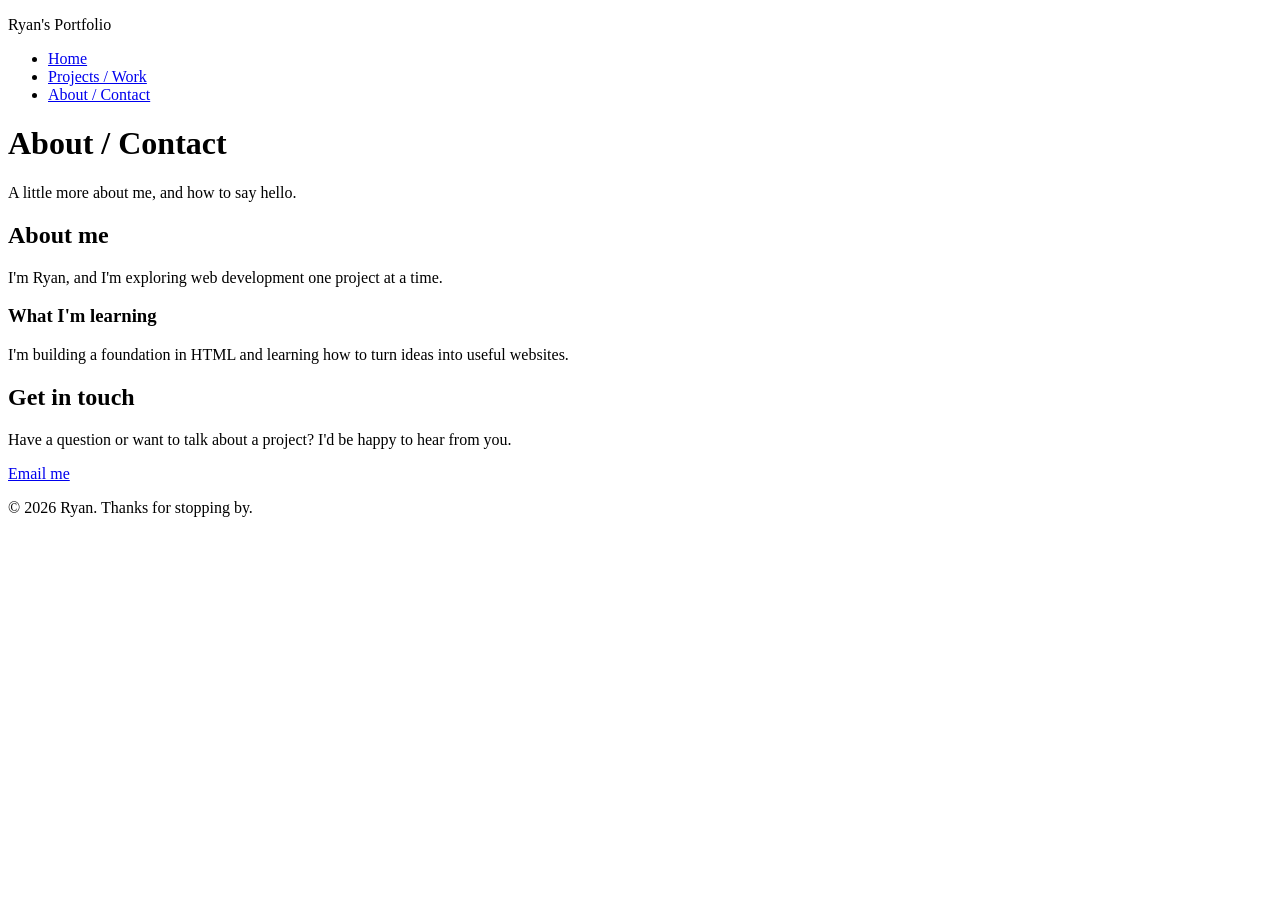
==== about.html @ 3256ff04 "added the About  and project section to my page, aswell as made a site plan.md, i also added on to t" ====
<!DOCTYPE html>
<html lang="en">
<head>
    <meta charset="UTF-8">
    <meta name="viewport" content="width=device-width, initial-scale=1.0">
    <meta name="description" content="Learn more about Ryan and find contact information.">
    <title>About / Contact | Ryan's Portfolio</title>
</head>
<body>
    <header>
        <p>Ryan's Portfolio</p>
        <nav aria-label="Main navigation">
            <ul>
                <li><a href="index.html">Home</a></li>
                <li><a href="projects.html">Projects / Work</a></li>
                <li><a href="about.html" aria-current="page">About / Contact</a></li>
            </ul>
        </nav>
    </header>

    <main>
        <header>
            <h1>About / Contact</h1>
            <p>A little more about me, and how to say hello.</p>
        </header>

        <section aria-labelledby="about-heading">
            <h2 id="about-heading">About me</h2>
            <p>I'm Ryan, and I'm exploring web development one project at a time.</p>
            <h3>What I'm learning</h3>
            <p>I'm building a foundation in HTML and learning how to turn ideas into useful websites.</p>
        </section>

        <section aria-labelledby="contact-heading">
            <h2 id="contact-heading">Get in touch</h2>
            <p>Have a question or want to talk about a project? I'd be happy to hear from you.</p>
            <p><a href="mailto:rsimyan@my.campus.edu">Email me</a></p>
        </section>
    </main>

    <footer>
        <p>&copy; 2026 Ryan. Thanks for stopping by.</p>
    </footer>
</body>
</html>
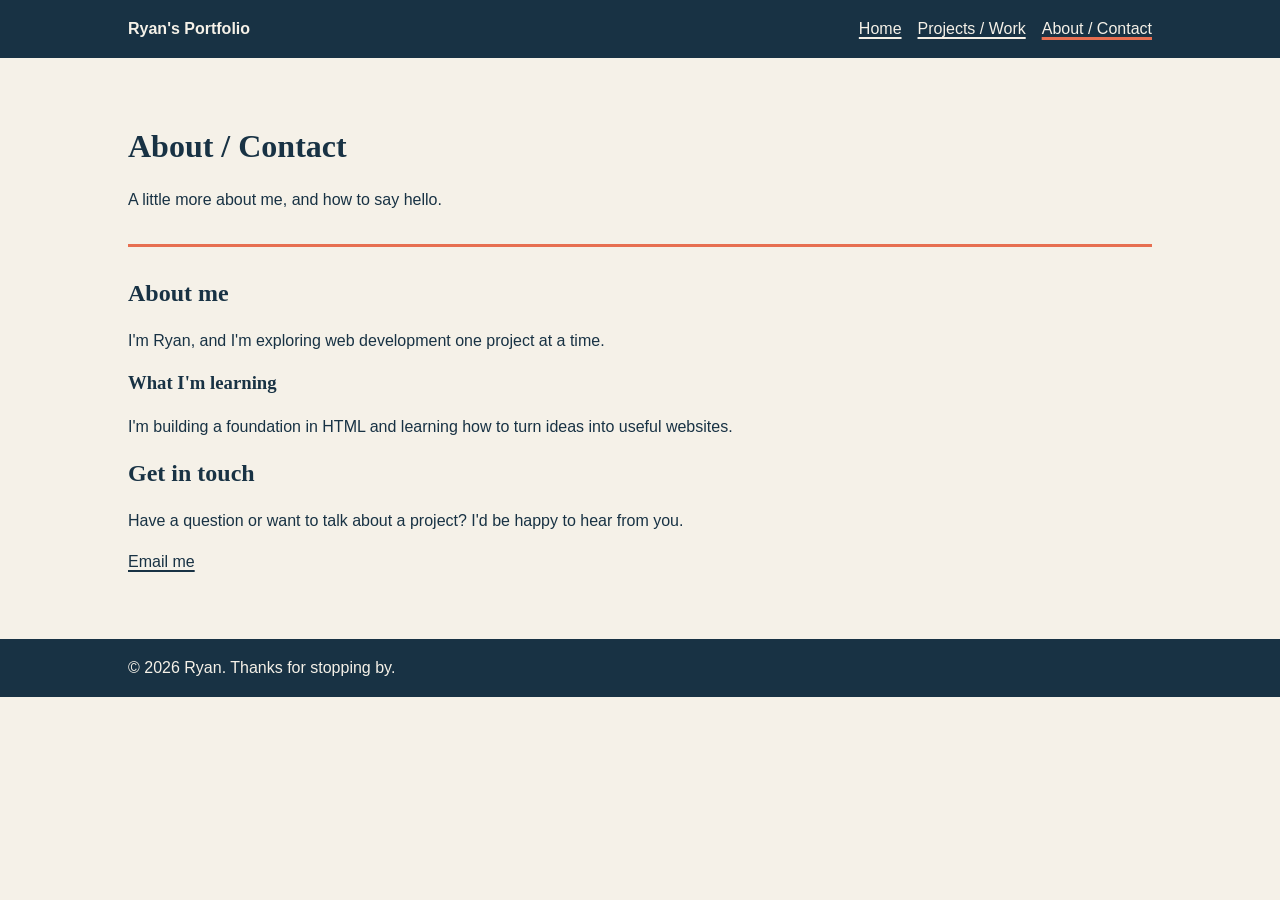
==== commit da76bc87: "added styles.css for the backgrounds and colors so i wouldnt go blind looking at my page, and the st" ====
--- a/about.html
+++ b/about.html
@@ -5,6 +5,7 @@
     <meta name="viewport" content="width=device-width, initial-scale=1.0">
     <meta name="description" content="Learn more about Ryan and find contact information.">
     <title>About / Contact | Ryan's Portfolio</title>
+    <link rel="stylesheet" href="styles.css">
 </head>
 <body>
     <header>
--- a/styles.css
+++ b/styles.css
@@ -0,0 +1,108 @@
+:root {
+    color-scheme: light;
+    --color-navy: #183244;
+    --color-cream: #F5F1E8;
+    --color-coral: #E76F51;
+}
+
+* {
+    box-sizing: border-box;
+}
+
+body {
+    min-height: 100vh;
+    margin: 0;
+    background-color: var(--color-cream);
+    color: var(--color-navy);
+    font-family: Arial, sans-serif;
+    line-height: 1.6;
+}
+
+body > header,
+body > footer {
+    background-color: var(--color-navy);
+    color: var(--color-cream);
+    padding: 1rem max(1.5rem, calc((100% - 64rem) / 2));
+}
+
+body > header {
+    display: flex;
+    align-items: center;
+    justify-content: space-between;
+    gap: 1rem;
+}
+
+body > header > p {
+    margin: 0;
+    font-weight: 700;
+}
+
+nav ul {
+    display: flex;
+    flex-wrap: wrap;
+    gap: 1rem;
+    margin: 0;
+    padding: 0;
+    list-style: none;
+}
+
+a {
+    color: var(--color-navy);
+    text-decoration-thickness: 0.1em;
+    text-underline-offset: 0.2em;
+}
+
+body > header a {
+    color: var(--color-cream);
+}
+
+a:hover,
+a[aria-current="page"] {
+    text-decoration-color: var(--color-coral);
+    text-decoration-thickness: 0.2em;
+}
+
+a:focus-visible {
+    outline: 3px solid var(--color-coral);
+    outline-offset: 3px;
+}
+
+main {
+    width: min(100% - 3rem, 64rem);
+    margin: 0 auto;
+    padding: 3rem 0;
+}
+
+main > header {
+    border-bottom: 3px solid var(--color-coral);
+    margin-bottom: 2rem;
+    padding-bottom: 1rem;
+}
+
+h1,
+h2,
+h3 {
+    font-family: Georgia, serif;
+    line-height: 1.2;
+}
+
+article {
+    margin: 1rem 0;
+    border-left: 4px solid var(--color-coral);
+    padding: 0.25rem 1rem;
+}
+
+body > footer {
+    margin-top: auto;
+}
+
+body > footer p {
+    margin: 0;
+}
+
+@media (max-width: 36rem) {
+    body > header {
+        align-items: flex-start;
+        flex-direction: column;
+    }
+}
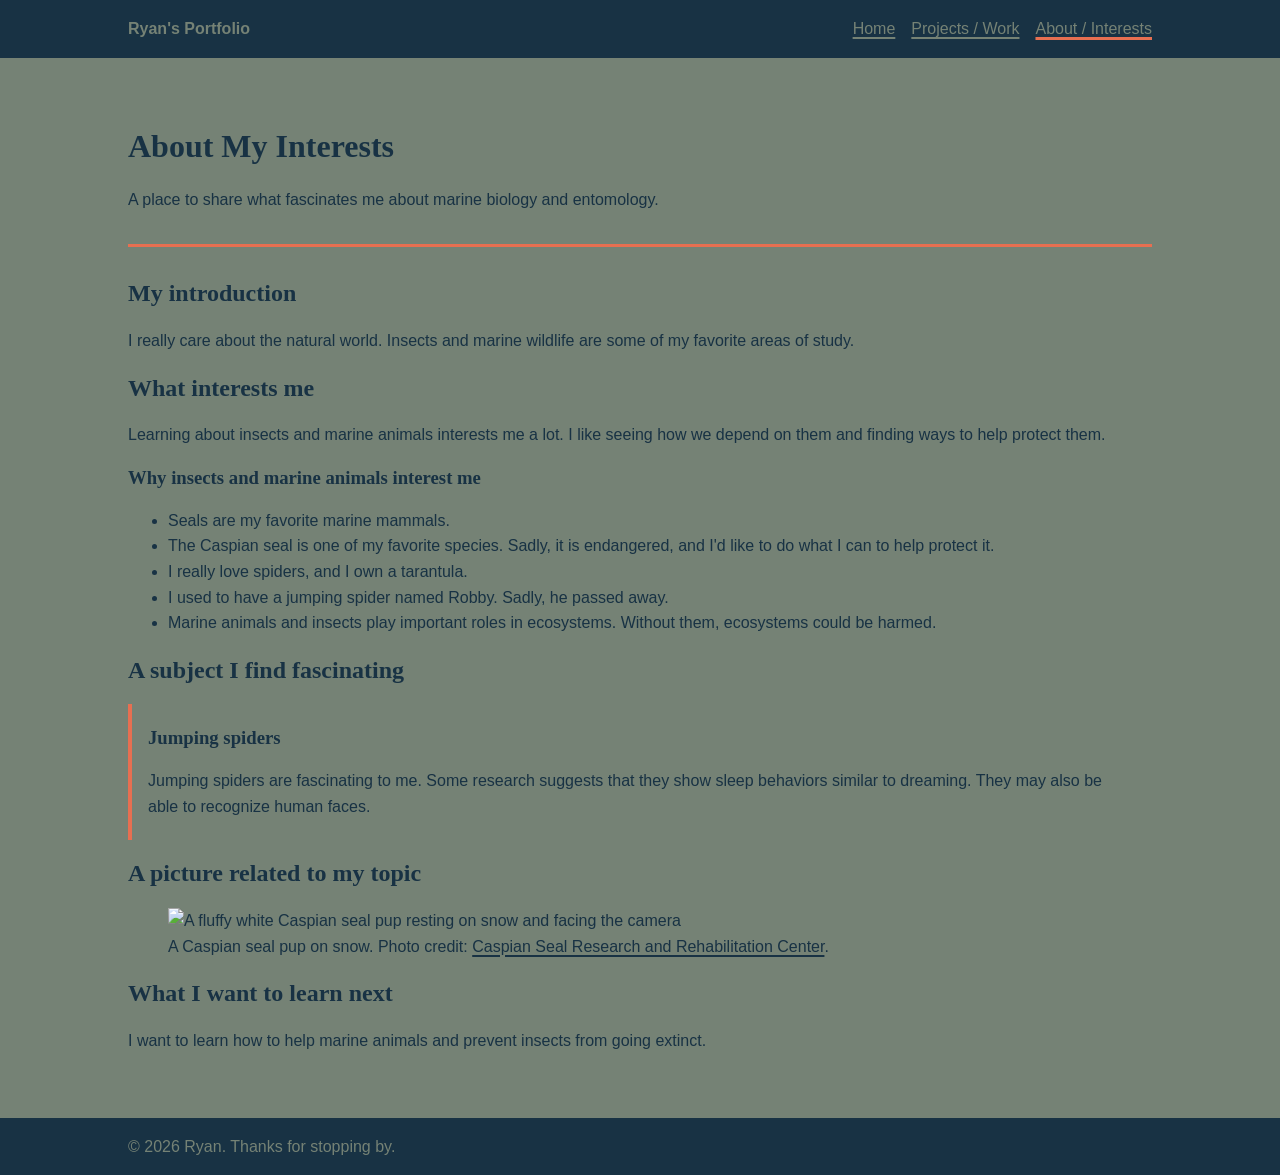
==== commit a69eff85: "added topics that interest me for homework 1" ====
--- a/about.html
+++ b/about.html
@@ -3,8 +3,8 @@
 <head>
     <meta charset="UTF-8">
     <meta name="viewport" content="width=device-width, initial-scale=1.0">
-    <meta name="description" content="Learn more about Ryan and find contact information.">
-    <title>About / Contact | Ryan's Portfolio</title>
+    <meta name="description" content="An introduction to Ryan's interests in marine biology and entomology.">
+    <title>About My Interests | Ryan's Portfolio</title>
     <link rel="stylesheet" href="styles.css">
 </head>
 <body>
@@ -14,28 +14,54 @@
             <ul>
                 <li><a href="index.html">Home</a></li>
                 <li><a href="projects.html">Projects / Work</a></li>
-                <li><a href="about.html" aria-current="page">About / Contact</a></li>
+                <li><a href="about.html" aria-current="page">About / Interests</a></li>
             </ul>
         </nav>
     </header>
 
     <main>
         <header>
-            <h1>About / Contact</h1>
-            <p>A little more about me, and how to say hello.</p>
+            <h1>About My Interests</h1>
+            <p>A place to share what fascinates me about marine biology and entomology.</p>
         </header>
 
-        <section aria-labelledby="about-heading">
-            <h2 id="about-heading">About me</h2>
-            <p>I'm Ryan, and I'm exploring web development one project at a time.</p>
-            <h3>What I'm learning</h3>
-            <p>I'm building a foundation in HTML and learning how to turn ideas into useful websites.</p>
+        <section aria-labelledby="introduction-heading">
+            <h2 id="introduction-heading">My introduction</h2>
+            <p>I really care about the natural world. Insects and marine wildlife are some of my favorite areas of study.</p>
         </section>
 
-        <section aria-labelledby="contact-heading">
-            <h2 id="contact-heading">Get in touch</h2>
-            <p>Have a question or want to talk about a project? I'd be happy to hear from you.</p>
-            <p><a href="mailto:rsimyan@my.campus.edu">Email me</a></p>
+        <section aria-labelledby="interest-heading">
+            <h2 id="interest-heading">What interests me</h2>
+            <p>Learning about insects and marine animals interests me a lot. I like seeing how we depend on them and finding ways to help protect them.</p>
+            <h3>Why insects and marine animals interest me</h3>
+            <ul>
+                <li>Seals are my favorite marine mammals.</li>
+                <li>The Caspian seal is one of my favorite species. Sadly, it is endangered, and I'd like to do what I can to help protect it.</li>
+                <li>I really love spiders, and I own a tarantula.</li>
+                <li>I used to have a jumping spider named Robby. Sadly, he passed away.</li>
+                <li>Marine animals and insects play important roles in ecosystems. Without them, ecosystems could be harmed.</li>
+            </ul>
+        </section>
+
+        <section aria-labelledby="subject-heading">
+            <h2 id="subject-heading">A subject I find fascinating</h2>
+            <article>
+                <h3>Jumping spiders</h3>
+                <p>Jumping spiders are fascinating to me. Some research suggests that they show sleep behaviors similar to dreaming. They may also be able to recognize human faces.</p>
+            </article>
+        </section>
+
+        <section aria-labelledby="image-heading">
+            <h2 id="image-heading">A picture related to my topic</h2>
+            <figure>
+                <img src="https://caspiansealrrc.com/wp-content/uploads/elementor/thumbs/amankulovj_20190206_04796-scaled-qybb0w1grorsxr3olv8qrd0wjtfz9mwf115luxwfu4.jpg" alt="A fluffy white Caspian seal pup resting on snow and facing the camera">
+                <figcaption>A Caspian seal pup on snow. Photo credit: <a href="https://caspiansealrrc.com/">Caspian Seal Research and Rehabilitation Center</a>.</figcaption>
+            </figure>
+        </section>
+
+        <section aria-labelledby="sources-heading">
+            <h2 id="sources-heading">What I want to learn next</h2>
+            <p>I want to learn how to help marine animals and prevent insects from going extinct.</p>
         </section>
     </main>
 
--- a/styles.css
+++ b/styles.css
@@ -1,7 +1,7 @@
 :root {
     color-scheme: light;
     --color-navy: #183244;
-    --color-cream: #F5F1E8;
+    --color-greenish: #758275;
     --color-coral: #E76F51;
 }
 
@@ -12,7 +12,7 @@
 body {
     min-height: 100vh;
     margin: 0;
-    background-color: var(--color-cream);
+    background-color: var(--color-greenish);
     color: var(--color-navy);
     font-family: Arial, sans-serif;
     line-height: 1.6;
@@ -21,7 +21,7 @@
 body > header,
 body > footer {
     background-color: var(--color-navy);
-    color: var(--color-cream);
+    color: var(--color-greenish);
     padding: 1rem max(1.5rem, calc((100% - 64rem) / 2));
 }
 
@@ -53,7 +53,7 @@
 }
 
 body > header a {
-    color: var(--color-cream);
+    color: var(--color-greenish);
 }
 
 a:hover,
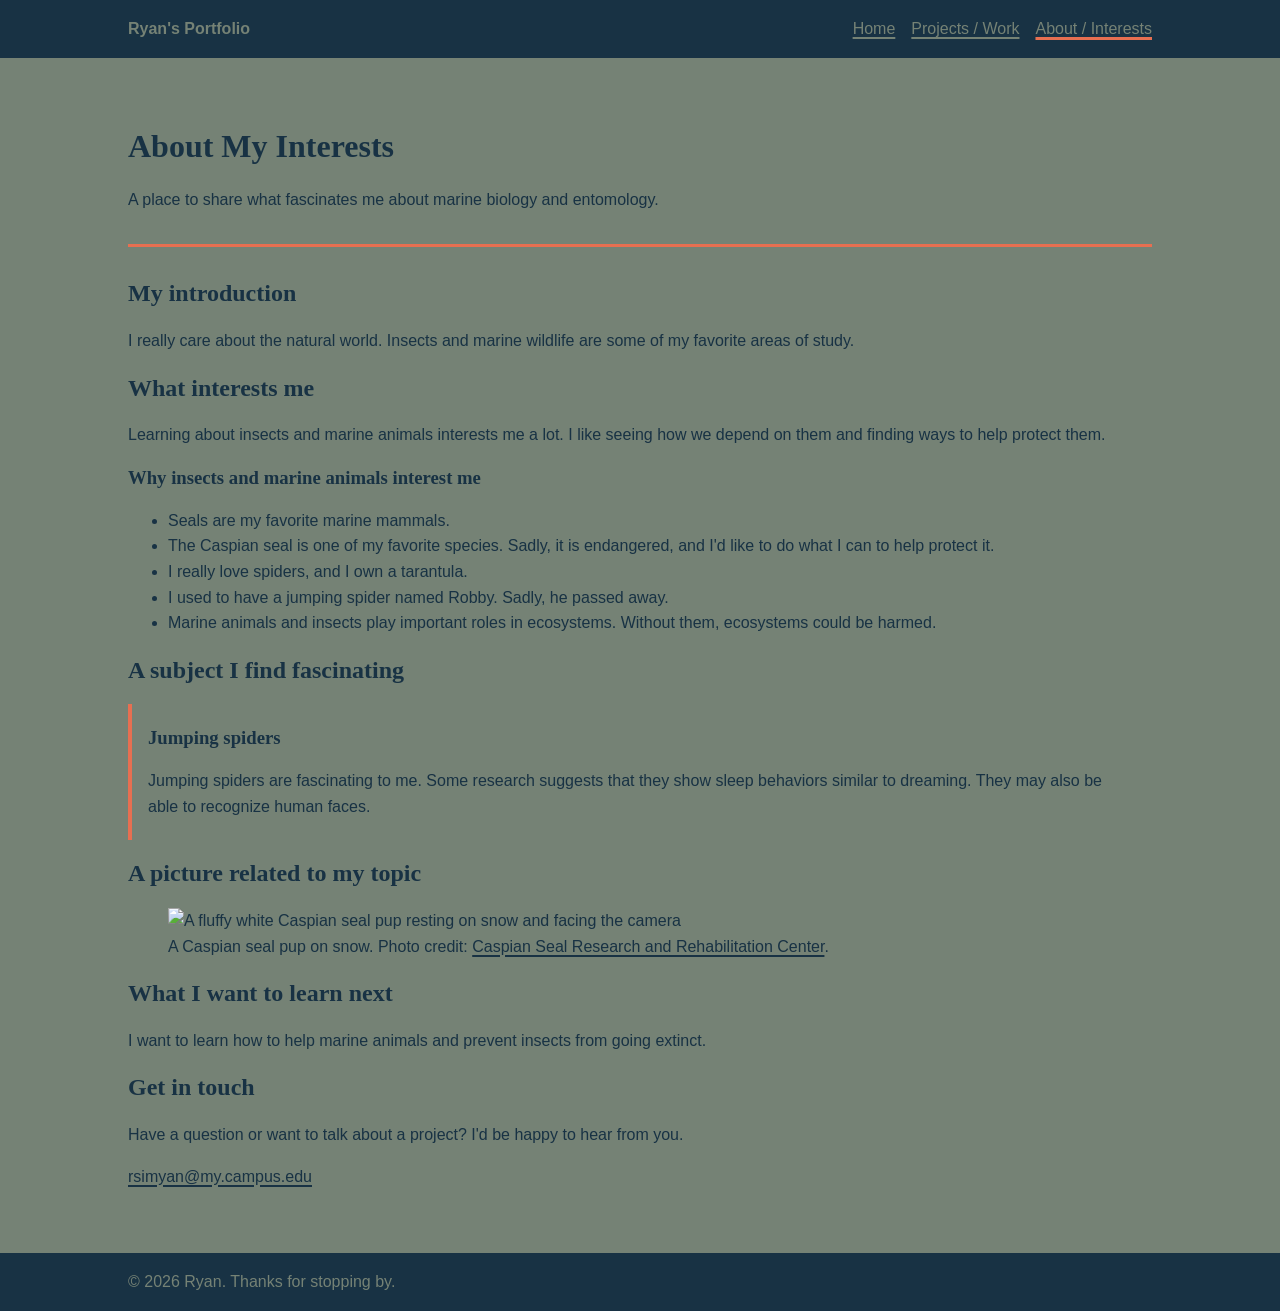
==== commit b5187df3: "changed up the title a little bit, and readded how to contact me" ====
--- a/about.html
+++ b/about.html
@@ -4,7 +4,7 @@
     <meta charset="UTF-8">
     <meta name="viewport" content="width=device-width, initial-scale=1.0">
     <meta name="description" content="An introduction to Ryan's interests in marine biology and entomology.">
-    <title>About My Interests | Ryan's Portfolio</title>
+    <title>About My Interests | Ryan's Page</title>
     <link rel="stylesheet" href="styles.css">
 </head>
 <body>
@@ -63,6 +63,12 @@
             <h2 id="sources-heading">What I want to learn next</h2>
             <p>I want to learn how to help marine animals and prevent insects from going extinct.</p>
         </section>
+
+        <section aria-labelledby="contact-heading">
+            <h2 id="contact-heading">Get in touch</h2>
+            <p>Have a question or want to talk about a project? I'd be happy to hear from you.</p>
+            <p><a href="mailto:rsimyan@my.campus.edu">rsimyan@my.campus.edu</a></p>
+        </section>
     </main>
 
     <footer>
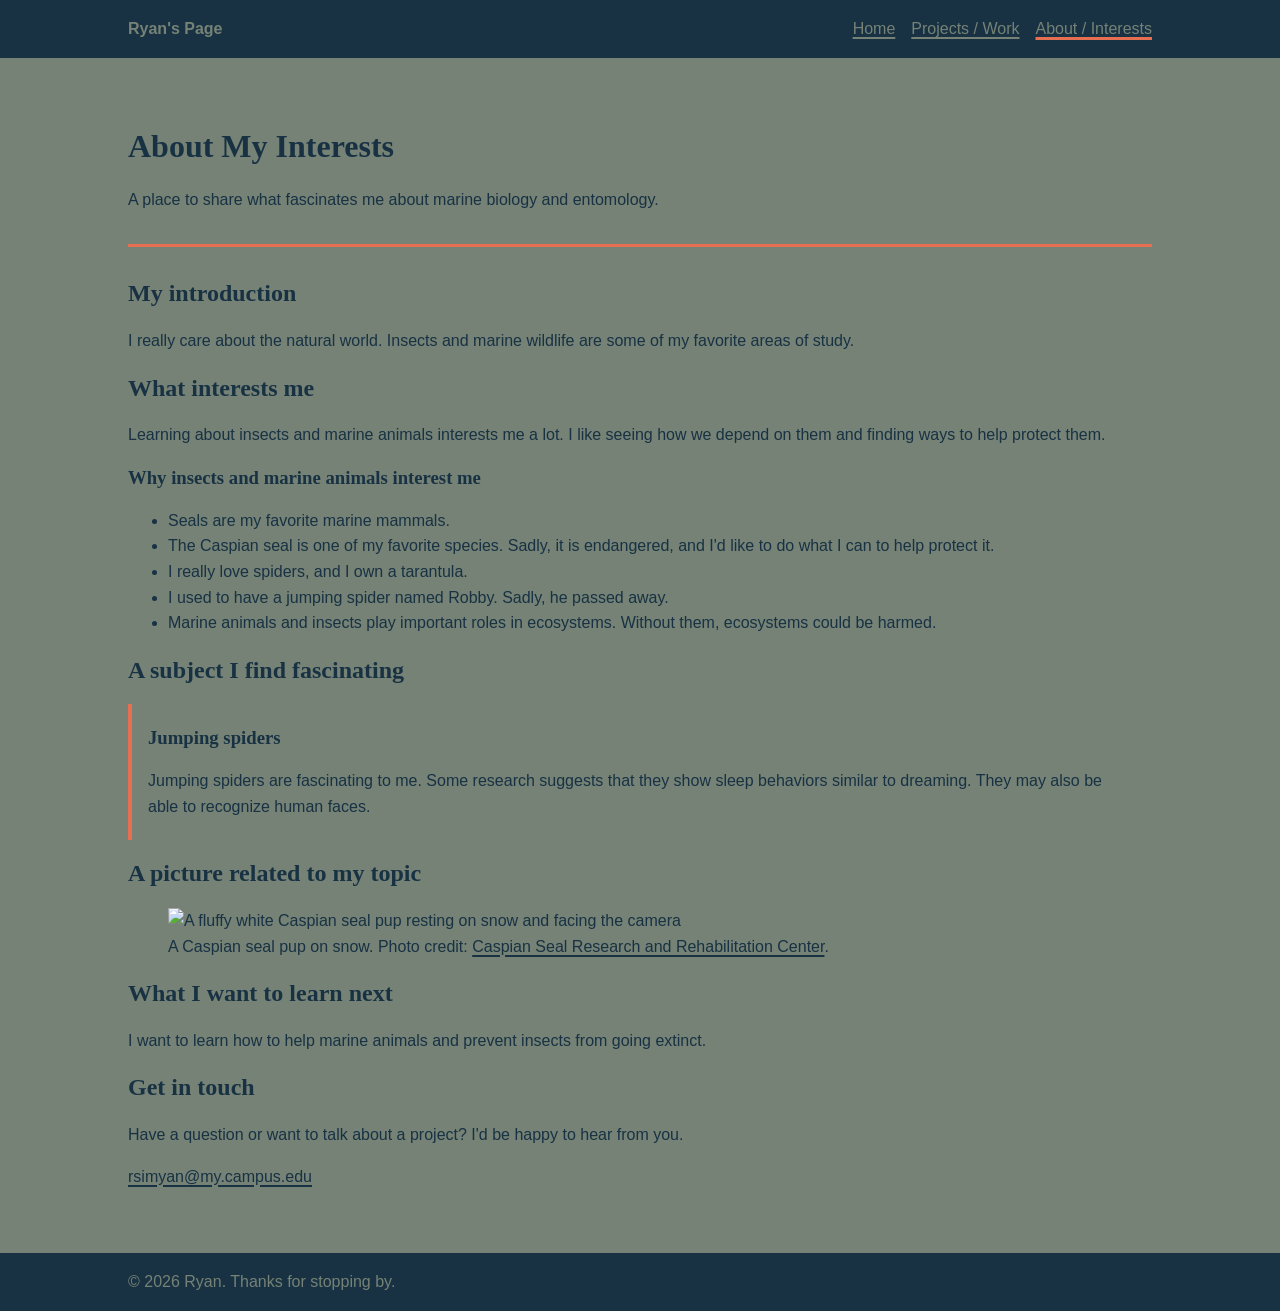
==== commit dee79914: "changed a few headers to say Ryans page instead of Ryans portfolio since this page will be a persona" ====
--- a/about.html
+++ b/about.html
@@ -9,7 +9,7 @@
 </head>
 <body>
     <header>
-        <p>Ryan's Portfolio</p>
+        <p>Ryan's Page</p>
         <nav aria-label="Main navigation">
             <ul>
                 <li><a href="index.html">Home</a></li>
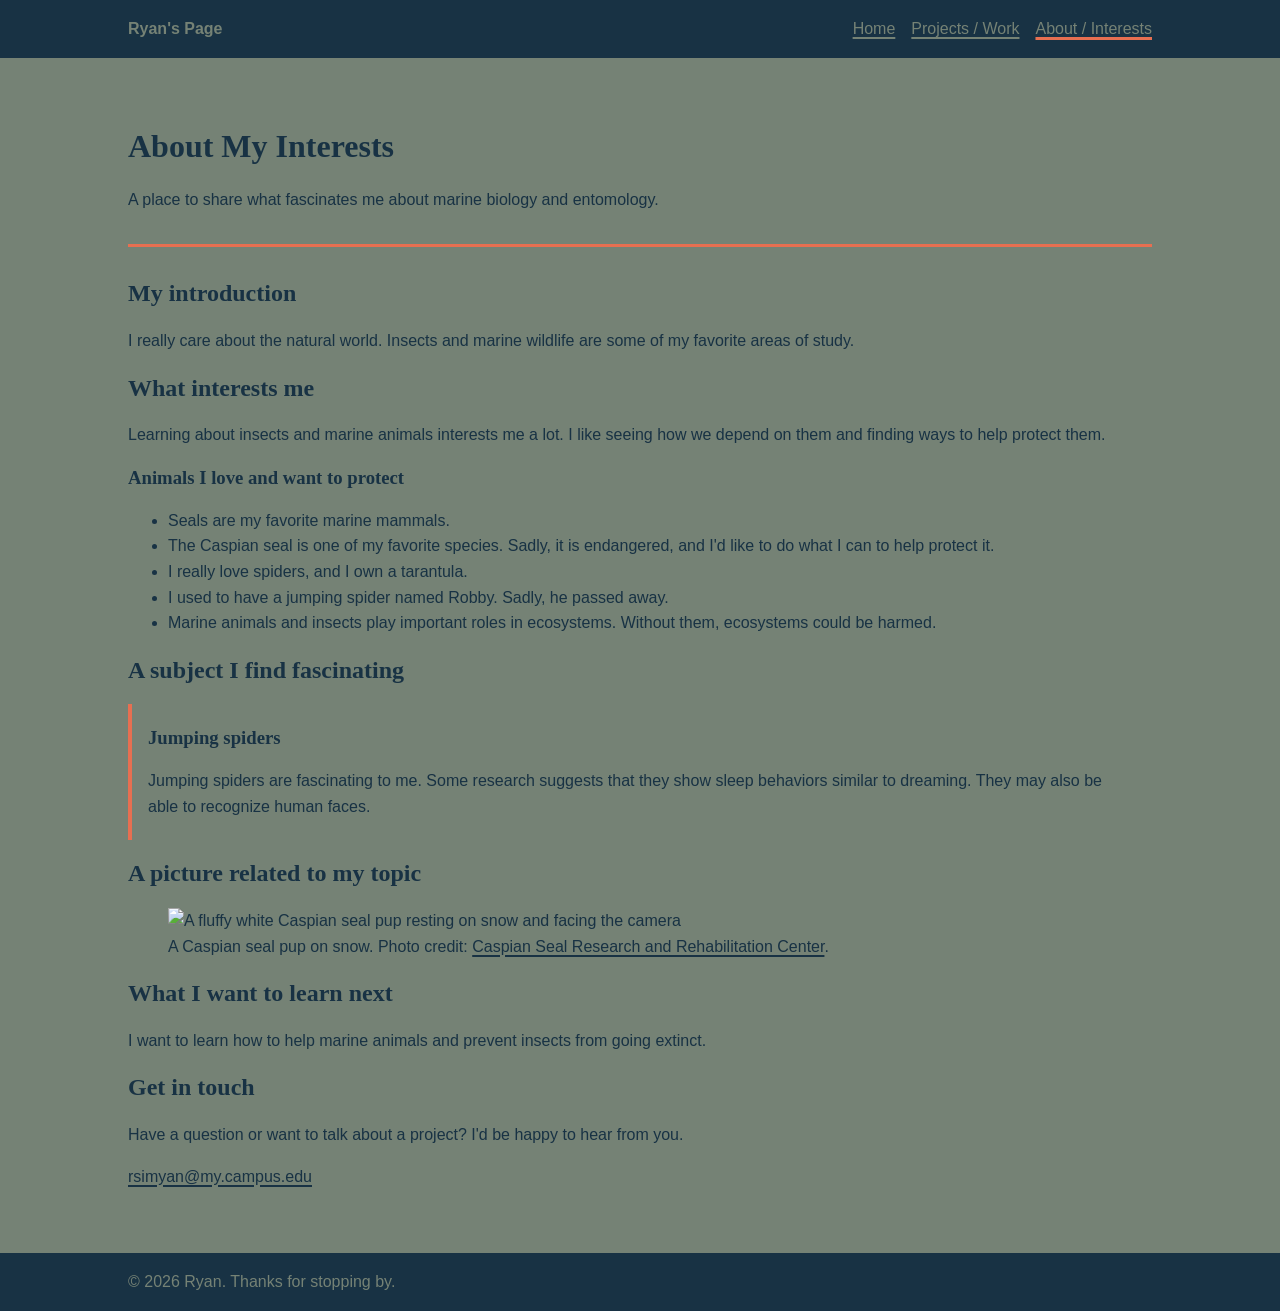
==== commit 5b5da96e: "made the bullet point header better fitted to what i wrote" ====
--- a/about.html
+++ b/about.html
@@ -33,7 +33,7 @@
         <section aria-labelledby="interest-heading">
             <h2 id="interest-heading">What interests me</h2>
             <p>Learning about insects and marine animals interests me a lot. I like seeing how we depend on them and finding ways to help protect them.</p>
-            <h3>Why insects and marine animals interest me</h3>
+            <h3>Animals I love and want to protect</h3>
             <ul>
                 <li>Seals are my favorite marine mammals.</li>
                 <li>The Caspian seal is one of my favorite species. Sadly, it is endangered, and I'd like to do what I can to help protect it.</li>
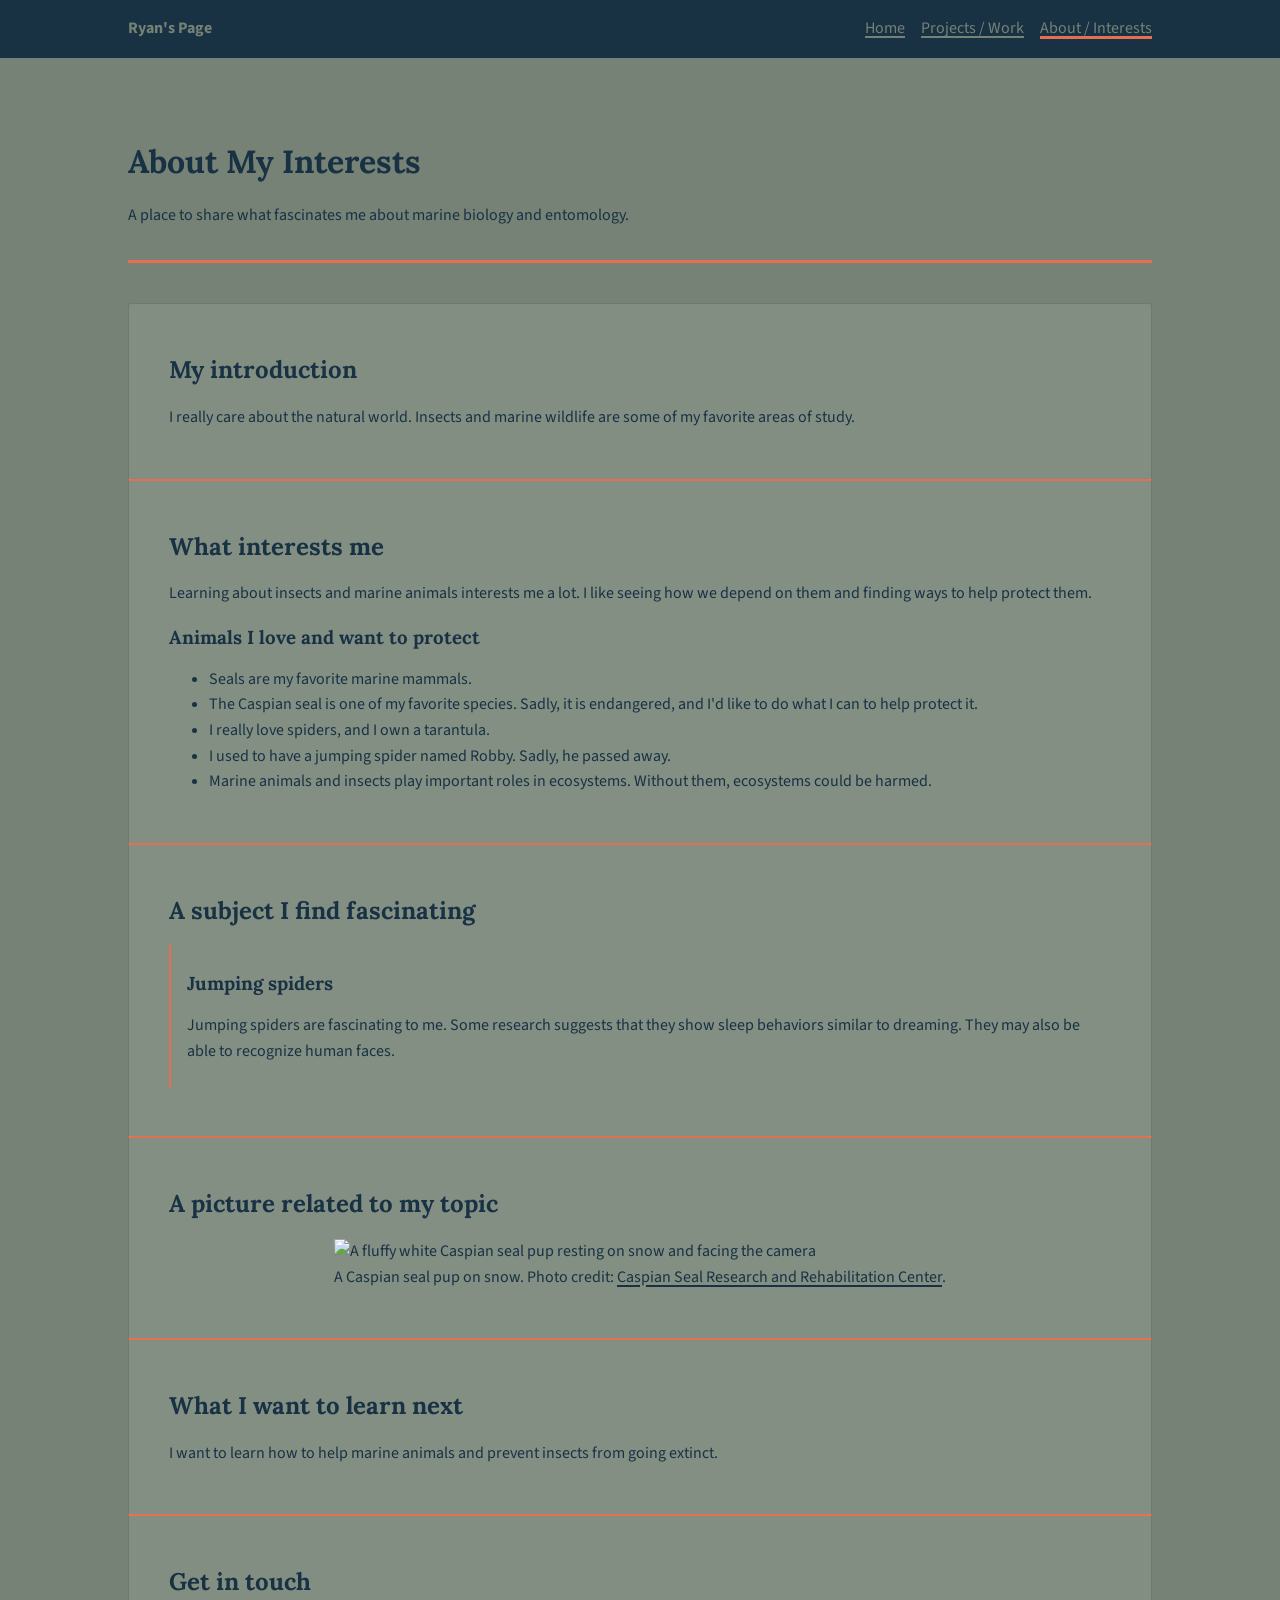
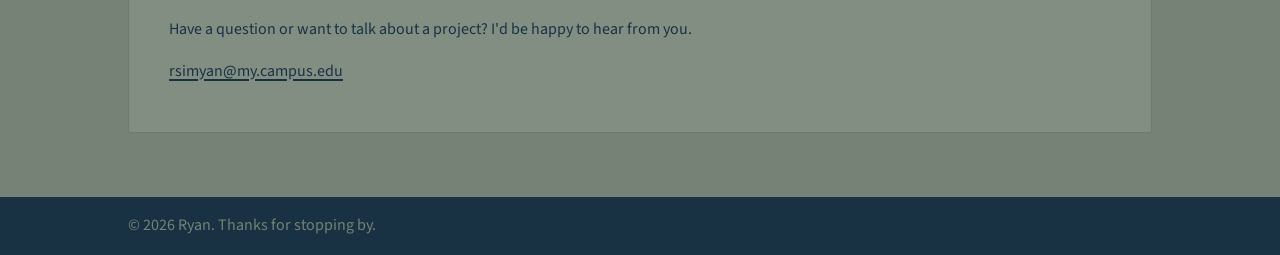
==== commit eef86fbc: "added fonting, and added consistent 8px spacing" ====
--- a/about.html
+++ b/about.html
@@ -5,6 +5,9 @@
     <meta name="viewport" content="width=device-width, initial-scale=1.0">
     <meta name="description" content="An introduction to Ryan's interests in marine biology and entomology.">
     <title>About My Interests | Ryan's Page</title>
+    <link rel="preconnect" href="https://fonts.googleapis.com">
+    <link rel="preconnect" href="https://fonts.gstatic.com" crossorigin>
+    <link href="https://fonts.googleapis.com/css2?family=Lora:wght@400;700&family=Source+Sans+3:wght@400;600;700&display=swap" rel="stylesheet">
     <link rel="stylesheet" href="styles.css">
 </head>
 <body>
--- a/styles.css
+++ b/styles.css
@@ -3,6 +3,16 @@
     --color-navy: #183244;
     --color-greenish: #758275;
     --color-coral: #E76F51;
+    --font-body: "Source Sans 3", Arial, sans-serif;
+    --font-heading: "Lora", Georgia, serif;
+    --space-1: 0.5rem;
+    --space-2: 1rem;
+    --space-3: 1.5rem;
+    --space-4: 2rem;
+    --space-5: 2.5rem;
+    --space-6: 3rem;
+    --space-7: 3.5rem;
+    --space-8: 4rem;
 }
 
 * {
@@ -14,7 +24,7 @@
     margin: 0;
     background-color: var(--color-greenish);
     color: var(--color-navy);
-    font-family: Arial, sans-serif;
+    font-family: var(--font-body);
     line-height: 1.6;
 }
 
@@ -22,14 +32,14 @@
 body > footer {
     background-color: var(--color-navy);
     color: var(--color-greenish);
-    padding: 1rem max(1.5rem, calc((100% - 64rem) / 2));
+    padding: var(--space-2) max(var(--space-3), calc((100% - 64rem) / 2));
 }
 
 body > header {
     display: flex;
     align-items: center;
     justify-content: space-between;
-    gap: 1rem;
+    gap: var(--space-2);
 }
 
 body > header > p {
@@ -40,7 +50,7 @@
 nav ul {
     display: flex;
     flex-wrap: wrap;
-    gap: 1rem;
+    gap: var(--space-2);
     margin: 0;
     padding: 0;
     list-style: none;
@@ -68,28 +78,92 @@
 }
 
 main {
-    width: min(100% - 3rem, 64rem);
+    width: min(100% - var(--space-6), 64rem);
     margin: 0 auto;
-    padding: 3rem 0;
+    padding: var(--space-6) 0;
 }
 
 main > header {
     border-bottom: 3px solid var(--color-coral);
-    margin-bottom: 2rem;
-    padding-bottom: 1rem;
+    margin-bottom: var(--space-4);
+    padding-bottom: var(--space-2);
+}
+
+main > section {
+    margin: 0;
+    border-right: 1px solid rgb(24 50 68 / 22%);
+    border-left: 1px solid rgb(24 50 68 / 22%);
+    padding: var(--space-2) var(--space-3);
+    background-color: rgb(255 255 255 / 10%);
+}
+
+main > section:first-of-type {
+    border-top: 1px solid rgb(24 50 68 / 22%);
+    border-radius: 0.2rem 0.2rem 0 0;
+}
+
+main > section + section {
+    border-top: 2px solid var(--color-coral);
+}
+
+main > section:last-of-type {
+    border-bottom: 1px solid rgb(24 50 68 / 22%);
+    border-radius: 0 0 0.2rem 0.2rem;
+}
+
+.welcome {
+    margin-bottom: 0;
+}
+
+#welcome-heading {
+    text-decoration: underline;
+    text-decoration-color: var(--color-coral);
+    text-decoration-thickness: 0.15em;
+    text-underline-offset: 0.2em;
+}
+
+.button {
+    display: inline-block;
+    border-bottom: 2px solid var(--color-coral);
+    padding: var(--space-1) 0;
+    font-weight: 700;
+    text-decoration: none;
+}
+
+.button:hover {
+    border-bottom-color: var(--color-navy);
 }
 
 h1,
 h2,
 h3 {
-    font-family: Georgia, serif;
+    font-family: var(--font-heading);
     line-height: 1.2;
 }
 
 article {
-    margin: 1rem 0;
-    border-left: 4px solid var(--color-coral);
-    padding: 0.25rem 1rem;
+    margin: var(--space-2) 0;
+    border-left: 2px solid var(--color-coral);
+    padding: var(--space-1) var(--space-2);
+}
+
+.project-card {
+    padding: var(--space-1) var(--space-2);
+}
+
+.project-grid {
+    display: grid;
+    grid-template-columns: minmax(0, 1fr);
+    gap: var(--space-3);
+}
+
+.project-grid > section {
+    min-width: 0;
+    margin: 0;
+    border: 1px solid rgb(24 50 68 / 22%);
+    border-radius: 0.2rem;
+    padding: var(--space-2) var(--space-3);
+    background-color: rgb(255 255 255 / 10%);
 }
 
 body > footer {
@@ -98,6 +172,23 @@
 
 body > footer p {
     margin: 0;
+}
+
+img {
+    display: block;
+    max-width: 100%;
+    height: auto;
+    margin-inline: auto;
+}
+
+main > section[aria-labelledby="image-heading"] figure {
+    width: fit-content;
+    max-width: 100%;
+    margin-inline: auto;
+}
+
+main > section[aria-labelledby="image-heading"] figcaption {
+    text-align: center;
 }
 
 @media (max-width: 36rem) {
@@ -105,4 +196,51 @@
         align-items: flex-start;
         flex-direction: column;
     }
-}+}
+
+@media (min-width: 36rem) and (max-width: 64rem) {
+    body > header {
+        padding-inline: var(--space-4);
+    }
+
+    nav ul {
+        gap: var(--space-3);
+    }
+
+    main {
+        width: min(100% - var(--space-8), 58rem);
+        padding-block: var(--space-7);
+    }
+
+    main > section {
+        padding: var(--space-3) var(--space-4);
+    }
+
+    .project-grid > section {
+        padding: var(--space-3) var(--space-4);
+    }
+}
+
+@media (min-width: 64rem) {
+    main {
+        padding-block: var(--space-8);
+    }
+
+    main > header {
+        margin-bottom: var(--space-5);
+    }
+
+    main > section {
+        padding: var(--space-4) var(--space-5);
+    }
+
+    .project-grid > section {
+        padding: var(--space-4) var(--space-5);
+    }
+}
+
+@media (min-width: 36rem) {
+    .project-grid {
+        grid-template-columns: repeat(2, minmax(0, 1fr));
+    }
+}
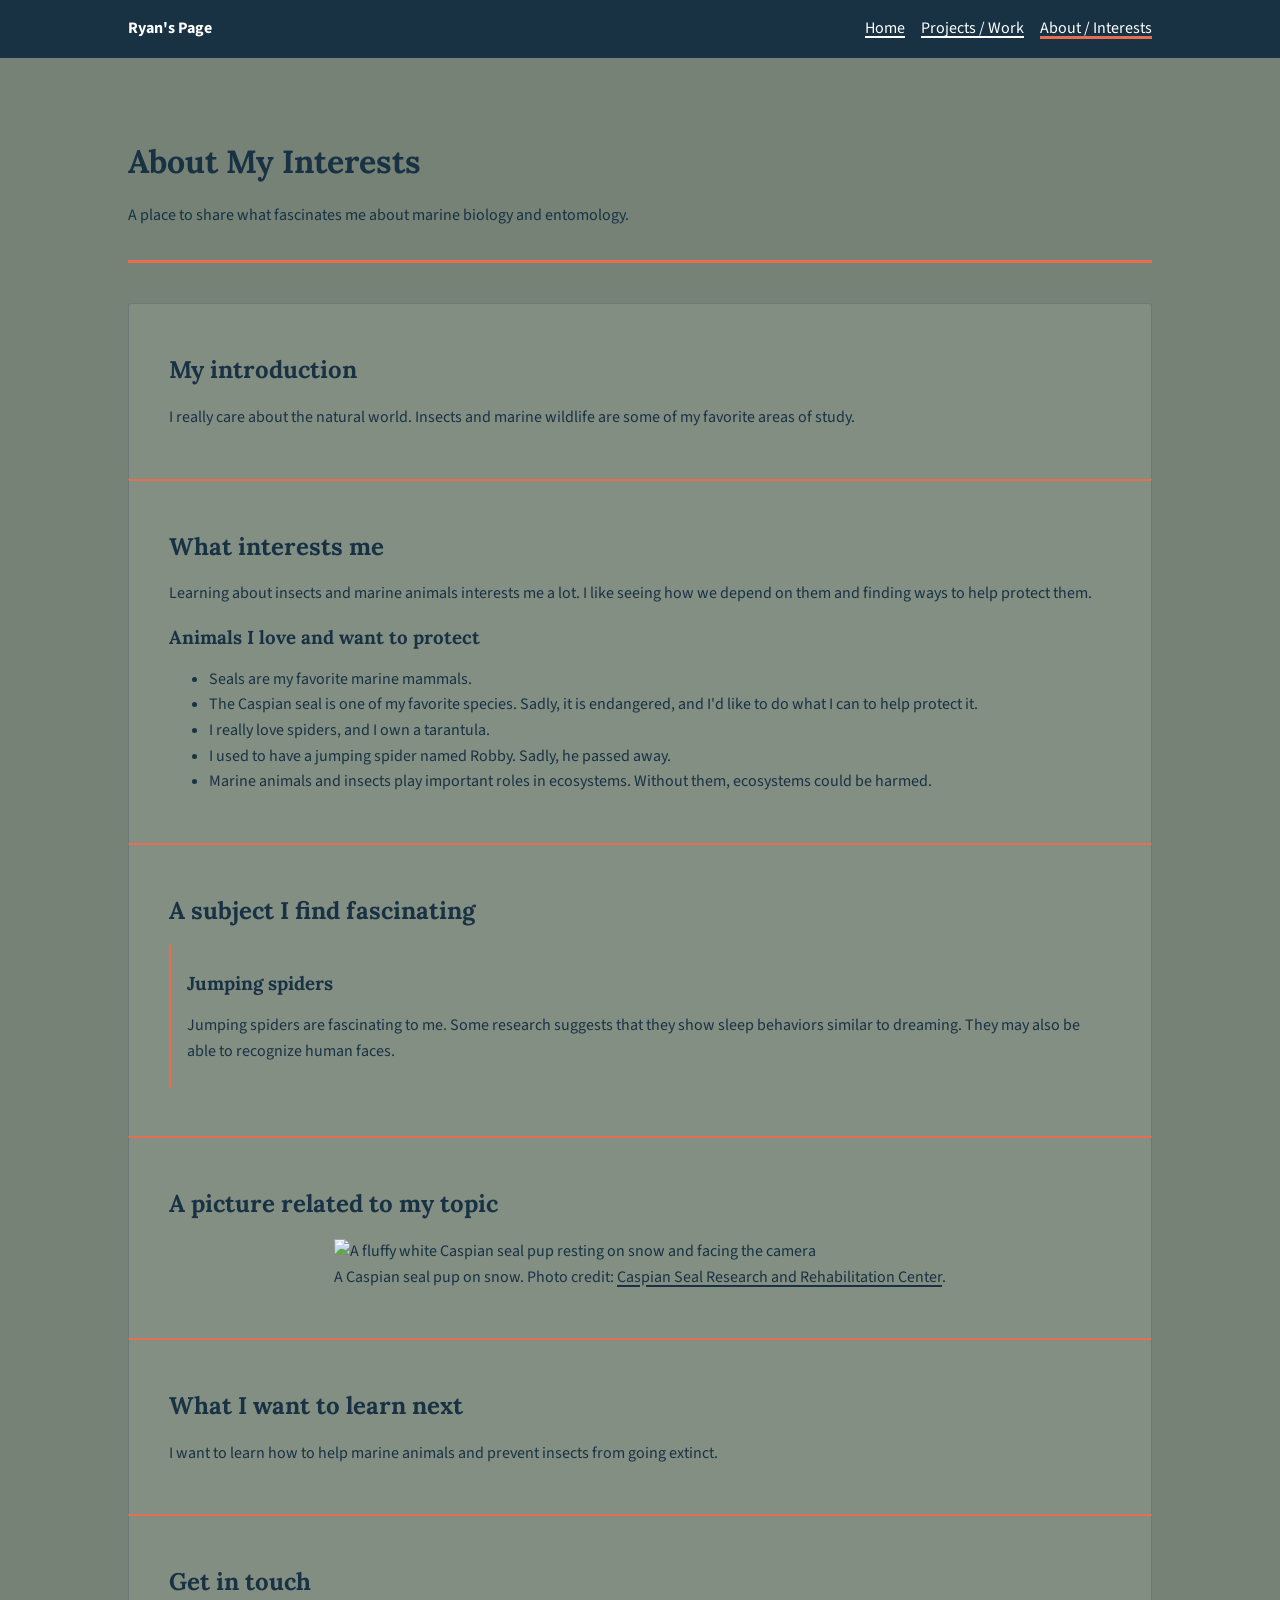
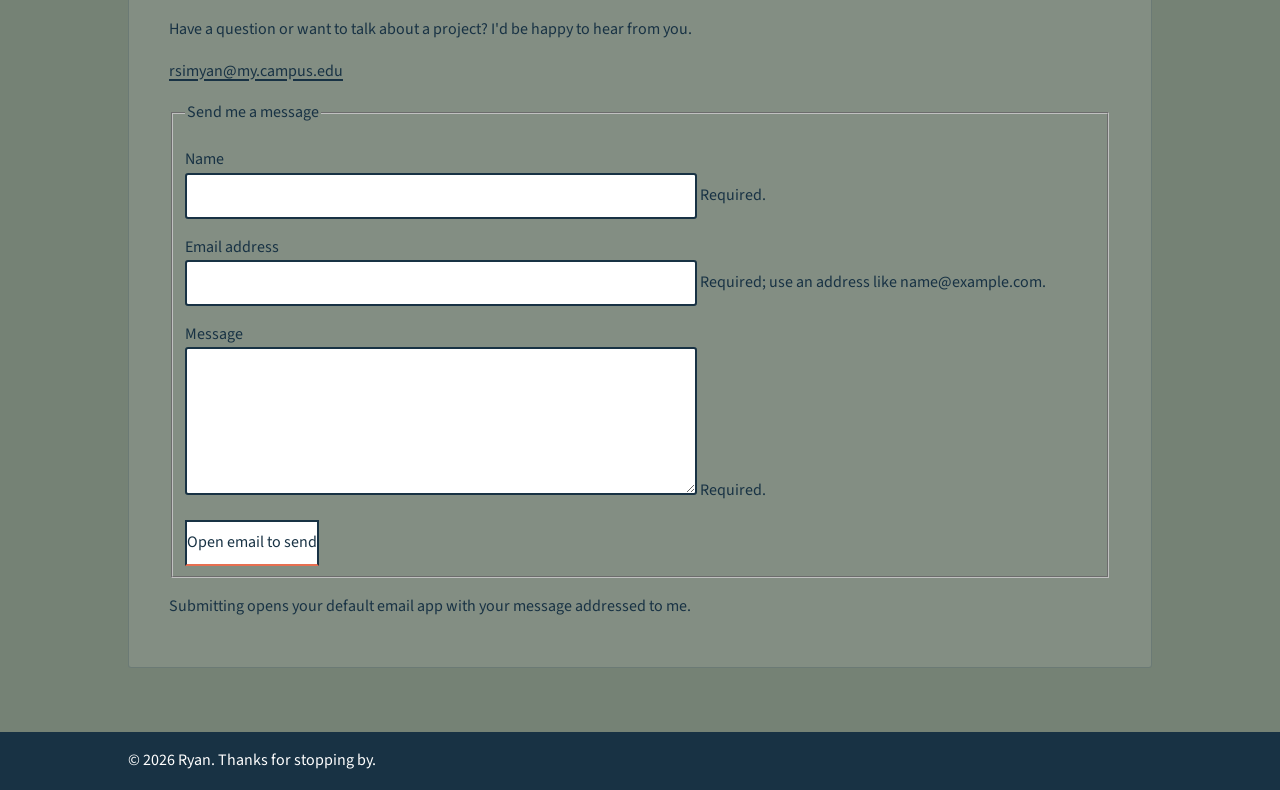
==== commit 612424f7: "added to the READ ME and added a accesible form for contact" ====
--- a/about.html
+++ b/about.html
@@ -71,11 +71,65 @@
             <h2 id="contact-heading">Get in touch</h2>
             <p>Have a question or want to talk about a project? I'd be happy to hear from you.</p>
             <p><a href="mailto:rsimyan@my.campus.edu">rsimyan@my.campus.edu</a></p>
+            <form action="mailto:rsimyan@my.campus.edu?subject=Website%20message" method="post" enctype="text/plain">
+                <fieldset>
+                    <legend>Send me a message</legend>
+                    <p>
+                        <label for="contact-name">Name</label><br>
+                        <input id="contact-name" name="name" autocomplete="name" required aria-describedby="name-hint name-error">
+                        <span id="name-hint">Required.</span>
+                        <span class="field-error" id="name-error" role="alert" hidden></span>
+                    </p>
+                    <p>
+                        <label for="contact-email">Email address</label><br>
+                        <input id="contact-email" name="email" type="email" autocomplete="email" required aria-describedby="email-hint email-error">
+                        <span id="email-hint">Required; use an address like name@example.com.</span>
+                        <span class="field-error" id="email-error" role="alert" hidden></span>
+                    </p>
+                    <p>
+                        <label for="contact-message">Message</label><br>
+                        <textarea id="contact-message" name="message" rows="5" required aria-describedby="message-hint message-error"></textarea>
+                        <span id="message-hint">Required.</span>
+                        <span class="field-error" id="message-error" role="alert" hidden></span>
+                    </p>
+                    <button class="button" type="submit">Open email to send</button>
+                </fieldset>
+                <p>Submitting opens your default email app with your message addressed to me.</p>
+            </form>
         </section>
     </main>
 
     <footer>
         <p>&copy; 2026 Ryan. Thanks for stopping by.</p>
     </footer>
+    <script>
+        const contactForm = document.querySelector("form");
+
+        function updateFieldError(field) {
+            const error = document.getElementById(`${field.id.replace("contact-", "")}-error`);
+            if (field.validity.valid) {
+                field.removeAttribute("aria-invalid");
+                error.hidden = true;
+                error.textContent = "";
+                return;
+            }
+
+            field.setAttribute("aria-invalid", "true");
+            error.textContent = field.validity.valueMissing
+                ? "Please complete this field."
+                : "Please enter a valid email address.";
+            error.hidden = false;
+        }
+
+        contactForm.addEventListener("invalid", (event) => {
+            updateFieldError(event.target);
+        }, true);
+
+        contactForm.addEventListener("input", (event) => {
+            if (event.target.getAttribute("aria-invalid") === "true") {
+                updateFieldError(event.target);
+            }
+        });
+    </script>
 </body>
 </html>
--- a/styles.css
+++ b/styles.css
@@ -3,6 +3,7 @@
     --color-navy: #183244;
     --color-greenish: #758275;
     --color-coral: #E76F51;
+    --color-light: #FFFFFF;
     --font-body: "Source Sans 3", Arial, sans-serif;
     --font-heading: "Lora", Georgia, serif;
     --space-1: 0.5rem;
@@ -31,7 +32,7 @@
 body > header,
 body > footer {
     background-color: var(--color-navy);
-    color: var(--color-greenish);
+    color: var(--color-light);
     padding: var(--space-2) max(var(--space-3), calc((100% - 64rem) / 2));
 }
 
@@ -63,7 +64,7 @@
 }
 
 body > header a {
-    color: var(--color-greenish);
+    color: var(--color-light);
 }
 
 a:hover,
@@ -75,6 +76,55 @@
 a:focus-visible {
     outline: 3px solid var(--color-coral);
     outline-offset: 3px;
+}
+
+input,
+textarea {
+    width: 100%;
+    max-width: 32rem;
+    border: 2px solid var(--color-navy);
+    border-radius: 0.2rem;
+    padding: var(--space-1);
+    background-color: var(--color-light);
+    color: var(--color-navy);
+    font: inherit;
+}
+
+input:focus-visible,
+textarea:focus-visible,
+button:focus-visible {
+    outline: 3px solid var(--color-navy);
+    outline-offset: 3px;
+}
+
+button.button {
+    border: 2px solid var(--color-navy);
+    border-bottom-color: var(--color-coral);
+    background-color: var(--color-light);
+    color: var(--color-navy);
+    font: inherit;
+    cursor: pointer;
+}
+
+input[aria-invalid="true"],
+textarea[aria-invalid="true"] {
+    border-width: 3px;
+    border-color: var(--color-navy);
+}
+
+.field-error {
+    display: block;
+    width: fit-content;
+    margin-top: var(--space-1);
+    border-left: 3px solid var(--color-coral);
+    padding: var(--space-1);
+    background-color: var(--color-light);
+    color: var(--color-navy);
+    font-weight: 700;
+}
+
+.field-error[hidden] {
+    display: none;
 }
 
 main {
